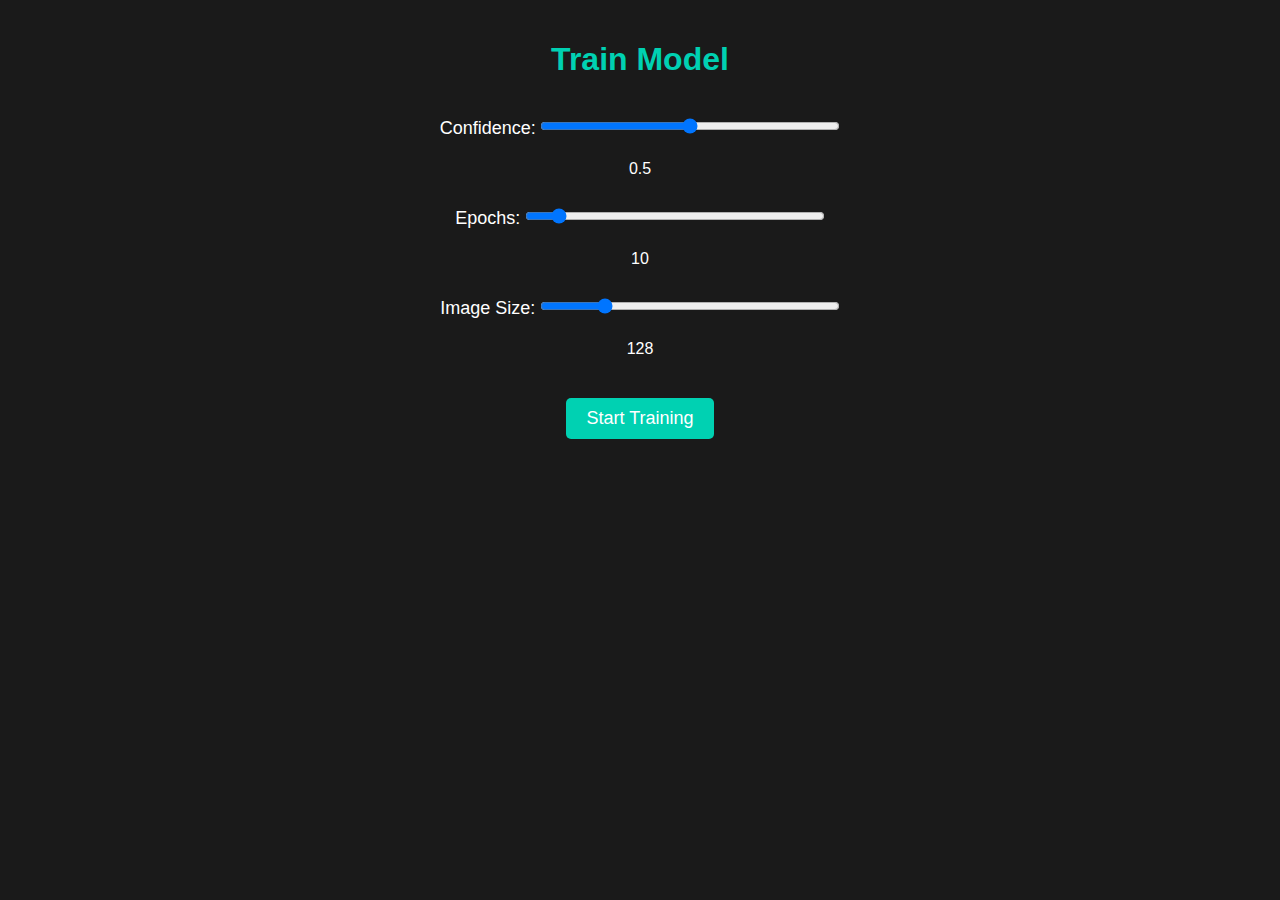
==== train.html @ d9b0af31 "initial draft added" ====
<!DOCTYPE html>
<html lang="en">
<head>
  <meta charset="UTF-8">
  <meta name="viewport" content="width=device-width, initial-scale=1.0">
  <title>Train Model</title>
  <link rel="stylesheet" href="styles.css">
</head>
<body>
  <div class="container">
    <h1>Train Model</h1>
    <div class="slider-container">
      <label for="conf-slider">Confidence:</label>
      <input type="range" id="conf-slider" min="0" max="1" step="0.1" value="0.5" oninput="updateValue('conf', this.value)">
      <p class="slider-value" id="conf-value">0.5</p>
      
      <label for="epochs-slider">Epochs:</label>
      <input type="range" id="epochs-slider" min="1" max="100" value="10" oninput="updateValue('epochs', this.value)">
      <p class="slider-value" id="epochs-value">10</p>

      <label for="imageSz-slider">Image Size:</label>
      <input type="range" id="imageSz-slider" min="32" max="512" step="32" value="128" oninput="updateValue('imageSz', this.value)">
      <p class="slider-value" id="imageSz-value">128</p>

      <button onclick="handleTrain()">Start Training</button>
    </div>

    <!-- Training Status -->
    <div id="training-status" class="training-status"></div>

    <!-- Training Result -->
    <div id="training-result"></div>
  </div>

  <script src="script.js"></script>
</body>
</html>
---- styles.css ----
body {
    background-color: #1a1a1a;
    color: #ffffff;
    font-family: Arial, sans-serif;
    margin: 0;
    padding: 20px;
  }
  
  h1 {
    font-size: 24px;
    color: #00d1b2;
  }
  
  .navbar {
    background-color: #0d0d0d;
    border-bottom: 1px solid #00d1b2;
  }
  
  .navbar-brand {
    color: #00d1b2 !important;
  }
  
  button {
    margin-top: 20px;
    padding: 10px 20px;
    background-color: #00d1b2;
    border: none;
    color: #ffffff;
    font-size: 18px;
    cursor: pointer;
    border-radius: 5px;
  }
  
  button:hover {
    background-color: #00a895;
  }
  
  
  .progress {
    height: 30px;
    background-color: #1a1a1a;
    border: 1px solid #00d1b2;
  }
  
  .progress-bar {
    background: linear-gradient(45deg, #00d1b2, #2e8b8b);
    animation: progressAnimation 5s infinite;
  }
  
  @keyframes progressAnimation {
    0% { background-position: 0% 50%; }
    100% { background-position: 100% 50%; }
  }
  
  #canvas-container {
    position: relative;
    display: flex;
    justify-content: center;
    align-items: center;
    height: 450px;
    width: 650px;
    background-color: #222;
    border: 2px solid #00d1b2;
    margin: 0 auto; /* Horizontally center the container */
  }
  
  .rectangle {
    position: absolute;
    border: 2px solid #ff3860;
    pointer-events: none;
  }
  
  #image-navigation {
    margin-top: 20px;
  }
  
  #finish-btn {
    display: none;
    margin-top: 20px;
    padding: 10px 20px;
    position: relative;
    right: 0;
    margin-left: auto;
    margin-right: 0;
}

  
  #label-section {
    margin-bottom: 20px;
  }
  

  #screenshot { 
    position: absolute;
    z-index: 1;
    max-width: 100%;
    height: auto;
    object-fit: contain;
  }
  
  #draw {
    position: absolute;
    z-index: 2;
    pointer-events: none;
    top: 0;
    left: 0;
    width: 100%;
    height: 100%;
  }
  
  #draw #boxes {
    fill: blue;
    stroke: white;
    stroke-width: 1;
    fill-opacity: 0.5;
    stroke-opacity: 0.9;
  }
  
  #draw #marquee {
    fill: white;
    stroke: red;
    stroke-width: 1;
    stroke-dasharray: 5, 5;
    stroke-opacity: 0.9;
    fill-opacity: 0.2;
  }
  
  #draw #marquee.hide {
    display: none;
  }
  

  h1 {
    font-size: 32px;
    color: #00d1b2;
    margin-bottom: 30px;
  }
  
  /* Centered container */
  .container {
    text-align: center;
  }
  
  /* Slider container and styling */
  .slider-container {
    margin: 20px 0;
  }
  
  label {
    font-size: 18px;
  }
  
  input[type="range"] {
    width: 300px;
    margin: 10px 0;
  }
  
  .slider-value {
    font-size: 16px;
    color: #ffffff;
    margin-bottom: 20px;
  }
  
  /* Button styling */
  #start-training-btn {
    margin-top: 30px;
    padding: 12px 24px;
    background-color: #00d1b2;
    border: none;
    color: #ffffff;
    font-size: 20px;
    cursor: pointer;
    border-radius: 25px;
    transition: background-color 0.3s ease;
  }
  
  #start-training-btn:hover {
    background-color: #00a895;
  }
  
  /* Training Status styling */
  .training-status {
    margin-top: 40px;
    font-size: 22px;
    color: #00d1b2;
    min-height: 30px;
    display: flex;
    justify-content: center;
    align-items: center;
  }
  
  /* Training Result Container */
  .training-result {
    margin-top: 40px;
    display: flex;
    justify-content: center;
    align-items: center;
    gap: 40px;
    flex-wrap: wrap;
  }
  
  /* Main Image Styling */
  .training-result .main-image {
    max-width: 400px;
    width: 100%;
    height: auto;
  }
  
  /* Graph Image Styling */
  .training-result .graph-image {
    width: 200px; /* Set fixed width */
    height: 150px; /* Set fixed height */
    object-fit: contain; /* Ensure the image maintains its aspect ratio */
  }
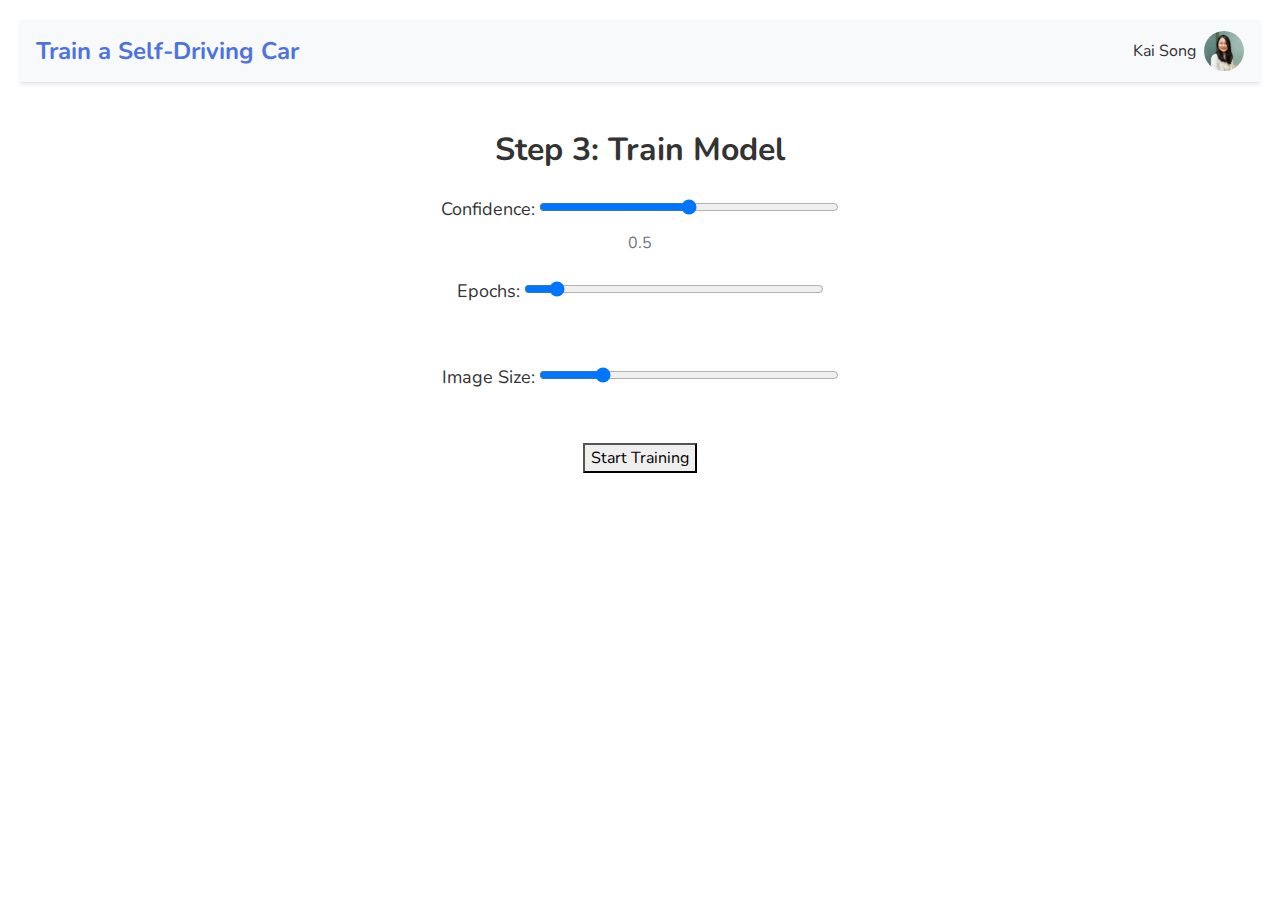
==== commit 66ac5ade: "fixed first page" ====
--- a/train.html
+++ b/train.html
@@ -3,16 +3,27 @@
 <head>
   <meta charset="UTF-8">
   <meta name="viewport" content="width=device-width, initial-scale=1.0">
-  <title>Train Model</title>
+  <title>YOLO App</title>
+  <link href="https://stackpath.bootstrapcdn.com/bootstrap/4.5.2/css/bootstrap.min.css" rel="stylesheet">
+  <link rel="stylesheet" href="https://fonts.googleapis.com/css2?family=Nunito:wght@400;600;700&display=swap">
+  <link href="https://fonts.googleapis.com/icon?family=Material+Icons" rel="stylesheet">
+  <link rel="stylesheet" href="https://cdnjs.cloudflare.com/ajax/libs/font-awesome/4.7.0/css/font-awesome.min.css">
   <link rel="stylesheet" href="styles.css">
 </head>
 <body>
+  <nav class="navbar navbar-light bg-light shadow-sm">
+    <a class="navbar-brand font-weight-bold" href="#">Train a Self-Driving Car</a>
+    <div class="ml-auto d-flex align-items-center">
+        <span class="mr-2">Kai Song</span>
+        <img src="profile.jpeg" alt="Profile" class="rounded-circle" style="width: 40px; height: 40px;">
+    </div>
+</nav>
   <div class="container">
-    <h1>Train Model</h1>
+    <h1 class="mt-5">Step 3: Train Model</h1>
     <div class="slider-container">
       <label for="conf-slider">Confidence:</label>
       <input type="range" id="conf-slider" min="0" max="1" step="0.1" value="0.5" oninput="updateValue('conf', this.value)">
-      <p class="slider-value" id="conf-value">0.5</p>
+      <p class="text-muted" id="conf-value">0.5</p>
       
       <label for="epochs-slider">Epochs:</label>
       <input type="range" id="epochs-slider" min="1" max="100" value="10" oninput="updateValue('epochs', this.value)">
--- a/styles.css
+++ b/styles.css
@@ -1,80 +1,167 @@
 body {
-    background-color: #1a1a1a;
-    color: #ffffff;
-    font-family: Arial, sans-serif;
+    background-color: #ffffff;
+    color: #333333;
+    font-family: 'Nunito', sans-serif;
     margin: 0;
     padding: 20px;
-  }
-  
-  h1 {
+}
+
+h1, h2 {
+    font-size: 32px;
+    color: #333333;
+    margin-bottom: 20px;
+    font-weight: 700;
+}
+
+.navbar {
+    background-color: #ffffff;
+    border-bottom: 1px solid #e3e6f0;
+}
+
+.navbar-brand {
+    color: #4e73df !important;
     font-size: 24px;
-    color: #00d1b2;
-  }
-  
-  .navbar {
-    background-color: #0d0d0d;
-    border-bottom: 1px solid #00d1b2;
-  }
-  
-  .navbar-brand {
-    color: #00d1b2 !important;
-  }
-  
-  button {
-    margin-top: 20px;
-    padding: 10px 20px;
-    background-color: #00d1b2;
-    border: none;
+}
+
+.navbar .btn-outline-primary {
+    color: #4e73df;
+    border-color: #4e73df;
+}
+
+.navbar .btn-outline-primary:hover {
+    background-color: #4e73df;
     color: #ffffff;
-    font-size: 18px;
-    cursor: pointer;
-    border-radius: 5px;
-  }
-  
-  button:hover {
-    background-color: #00a895;
-  }
-  
-  
-  .progress {
-    height: 30px;
-    background-color: #1a1a1a;
-    border: 1px solid #00d1b2;
-  }
-  
-  .progress-bar {
-    background: linear-gradient(45deg, #00d1b2, #2e8b8b);
-    animation: progressAnimation 5s infinite;
-  }
-  
-  @keyframes progressAnimation {
-    0% { background-position: 0% 50%; }
-    100% { background-position: 100% 50%; }
-  }
-  
-  #canvas-container {
+}
+
+.navbar .btn-primary {
+    background-color: #4e73df;
+    border-color: #4e73df;
+}
+
+.upload-container {
+    display: flex;
+    justify-content: space-between;
+    align-items: flex-start;
+}
+
+.file-drop-area {
+    border: 2px dashed #4e73df;
+    border-radius: 10px;
+    padding: 20px;
+    width: 60%;
+    text-align: center;
+    background-color: #f9f9f9;
+    position: relative;
+}
+
+.upload-icon {
+    font-size: 48px;
+    color: #4e73df;
+    margin-bottom: 10px;
+}
+
+.choose-file-text {
+    display: block;
+    font-size: 18px;
+    color: #333333;
+    margin-bottom: 5px;
+}
+
+.or-text {
+    display: block;
+    font-size: 18px;
+    color: #333333;
+    margin-bottom: 10px;
+}
+
+.browse-button {
+    font-size: 16px;
+    padding: 10px 30px;
+    margin-top: 10px;
+}
+
+.file-drop-area small.text-muted {
+    display: block;
+    margin-top: 10px;
+}
+
+.file-drop-area .file-input {
+    position: absolute;
+    top: 0;
+    left: 0;
+    width: 100%;
+    height: 100%;
+    opacity: 0;
+    cursor: pointer;
+}
+
+.uploaded-files {
+    width: 35%;
+}
+
+
+.uploaded-images-text {
+    display: block;
+    font-size: 18px;
+    color: #333333;
+    font-weight: bold;
+    margin-bottom: 10px;
+}
+
+.uploaded-files ul {
+    list-style-type: none;
+    padding-left: 0;
+}
+
+.uploaded-files li {
+    margin-bottom: 10px;
+    font-size: 16px;
+    display: flex;
+    justify-content: space-between;
+    align-items: center;
+}
+
+.uploaded-files li span {
+    display: flex;
+    align-items: center;
+}
+
+.uploaded-files li span::before {
+    content: "\f1c5"; /* FontAwesome icon for image file */
+    font-family: "FontAwesome";
+    margin-right: 10px;
+    font-size: 24px;
+}
+
+.uploaded-files .delete-icon {
+    color: #ff0000;
+    cursor: pointer;
+    font-size: 18px;
+}
+
+#canvas-container {
     position: relative;
     display: flex;
     justify-content: center;
     align-items: center;
     height: 450px;
-    width: 650px;
-    background-color: #222;
-    border: 2px solid #00d1b2;
-    margin: 0 auto; /* Horizontally center the container */
-  }
-  
-  .rectangle {
+    width: 100%;
+    background-color: #f9f9f9;
+    border: 2px solid #4e73df;
+    margin: 0 auto;
+}
+
+.rectangle {
     position: absolute;
     border: 2px solid #ff3860;
     pointer-events: none;
-  }
-  
-  #image-navigation {
+}
+
+#image-navigation {
     margin-top: 20px;
-  }
-  
-  #finish-btn {
+}
+
+#finish-btn {
     display: none;
     margin-top: 20px;
     padding: 10px 20px;
@@ -84,21 +171,19 @@
     margin-right: 0;
 }
 
-  
-  #label-section {
+#label-section {
     margin-bottom: 20px;
-  }
-  
-
-  #screenshot { 
+}
+
+#screenshot {
     position: absolute;
     z-index: 1;
     max-width: 100%;
     height: auto;
     object-fit: contain;
-  }
-  
-  #draw {
+}
+
+#draw {
     position: absolute;
     z-index: 2;
     pointer-events: none;
@@ -106,40 +191,138 @@
     left: 0;
     width: 100%;
     height: 100%;
-  }
-  
-  #draw #boxes {
+}
+
+#draw #boxes {
     fill: blue;
     stroke: white;
     stroke-width: 1;
     fill-opacity: 0.5;
     stroke-opacity: 0.9;
-  }
-  
-  #draw #marquee {
+}
+
+#draw #marquee {
     fill: white;
     stroke: red;
     stroke-width: 1;
     stroke-dasharray: 5, 5;
     stroke-opacity: 0.9;
     fill-opacity: 0.2;
-  }
-  
-  #draw #marquee.hide {
+}
+
+#draw #marquee.hide {
     display: none;
-  }
-  
-
-  h1 {
-    font-size: 32px;
-    color: #00d1b2;
-    margin-bottom: 30px;
-  }
-  
-  /* Centered container */
-  .container {
+}
+
+.container {
     text-align: center;
-  }
+}
+
+.selected-items {
+    display: flex;
+    flex-wrap: wrap;
+    gap: 10px;
+    margin-bottom: 10px;
+    border: 1px solid #d0d0d0;
+    border-radius: 4px;
+    padding: 5px;
+    min-height: 32px;
+}
+
+.selected-item {
+    background-color: #f0f0f0;
+    border-radius: 4px;
+    padding: 5px 10px;
+    display: flex;
+    align-items: center;
+}
+
+.selected-item span {
+    margin-right: 5px;
+}
+
+.close {
+    cursor: pointer;
+    color: #888;
+}
+
+.search-container {
+    position: relative;
+}
+
+input[type="text"] {
+    width: 100%;
+    padding: 10px;
+    border: 1px solid #d0d0d0;
+    border-radius: 4px;
+    box-sizing: border-box;
+}
+
+.dropdown {
+    margin-top: 5px;
+    border: 1px solid #d0d0d0;
+    border-radius: 4px;
+    max-height: 200px;
+    overflow-y: auto;
+}
+
+.dropdown-item {
+    padding: 10px;
+    cursor: pointer;
+    display: flex;
+    align-items: center;
+}
+
+.dropdown-item:hover {
+    background-color: #f0f0f0;
+}
+
+.checkbox {
+    width: 18px;
+    height: 18px;
+    border: 2px solid #007bff;
+    border-radius: 4px;
+    margin-right: 10px;
+    display: inline-block;
+    position: relative;
+}
+
+.checkbox.checked::after {
+    content: '✓';
+    position: absolute;
+    top: 50%;
+    left: 50%;
+    transform: translate(-50%, -50%);
+    color: #007bff;
+    font-weight: bold;
+}
+
+/* Additional styles to maintain layout consistency */
+
+.row {
+    display: flex;
+    flex-wrap: wrap;
+    margin-right: -15px;
+    margin-left: -15px;
+}
+
+.col-md-4, .col-md-8 {
+    padding-right: 15px;
+    padding-left: 15px;
+}
+
+.mt-4 {
+    margin-top: 1.5rem;
+}
+
+.mb-3 {
+    margin-bottom: 1rem;
+}
+
+.mt-5 {
+    margin-top: 3rem;
+}
+
   
   /* Slider container and styling */
   .slider-container {
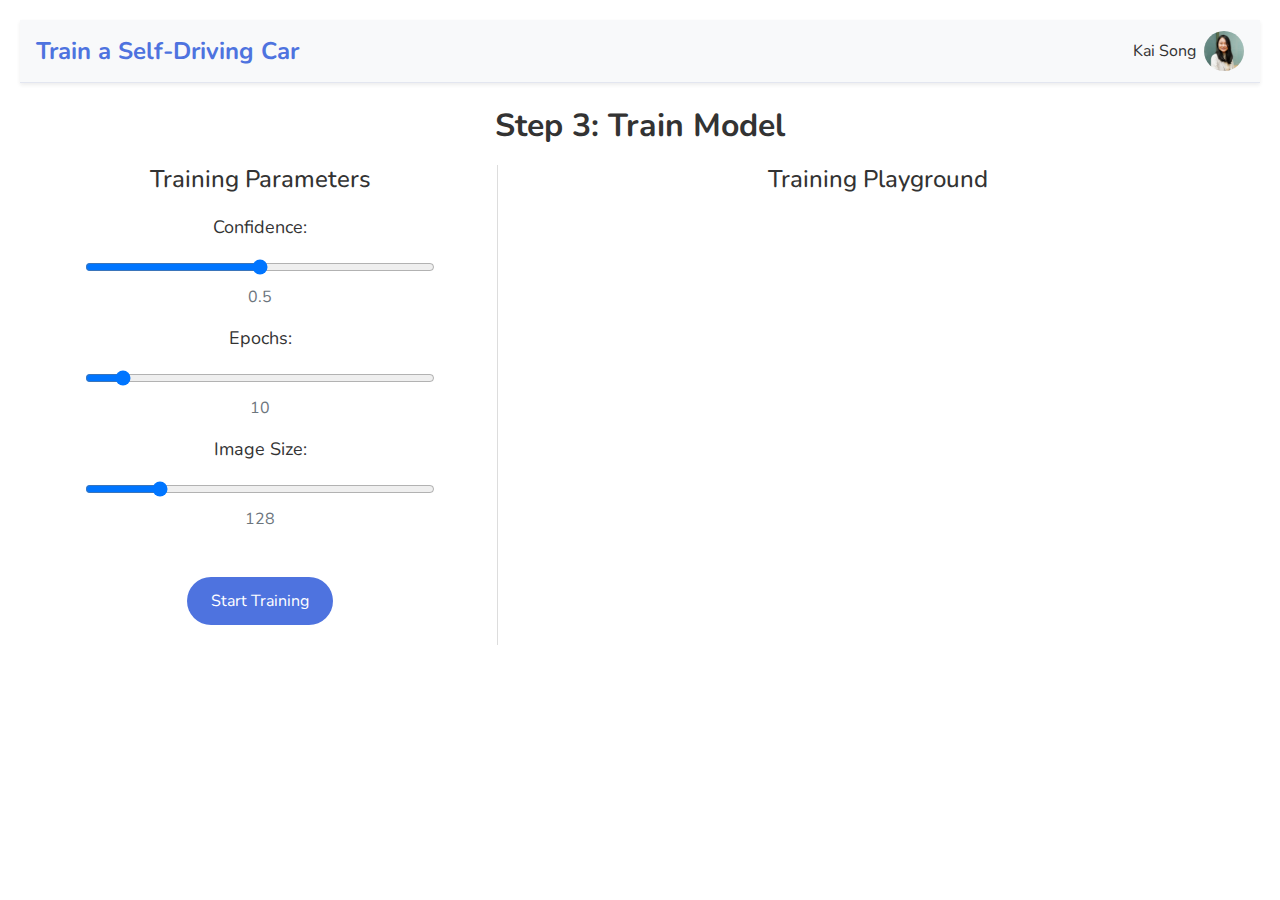
==== commit de2f2ed3: "training.html completed" ====
--- a/train.html
+++ b/train.html
@@ -3,12 +3,23 @@
 <head>
   <meta charset="UTF-8">
   <meta name="viewport" content="width=device-width, initial-scale=1.0">
-  <title>YOLO App</title>
+  <title>YOLO Demo</title>
   <link href="https://stackpath.bootstrapcdn.com/bootstrap/4.5.2/css/bootstrap.min.css" rel="stylesheet">
   <link rel="stylesheet" href="https://fonts.googleapis.com/css2?family=Nunito:wght@400;600;700&display=swap">
   <link href="https://fonts.googleapis.com/icon?family=Material+Icons" rel="stylesheet">
   <link rel="stylesheet" href="https://cdnjs.cloudflare.com/ajax/libs/font-awesome/4.7.0/css/font-awesome.min.css">
   <link rel="stylesheet" href="styles.css">
+  <style>
+    /* Custom styles */
+    .vertical-line {
+      border-left: 1px solid #ddd;
+      height: 100%;
+      position: absolute;
+      left: 50%;
+      margin-left: -1px;
+      top: 0;
+    }
+  </style>
 </head>
 <body>
   <nav class="navbar navbar-light bg-light shadow-sm">
@@ -17,30 +28,48 @@
         <span class="mr-2">Kai Song</span>
         <img src="profile.jpeg" alt="Profile" class="rounded-circle" style="width: 40px; height: 40px;">
     </div>
-</nav>
-  <div class="container">
-    <h1 class="mt-5">Step 3: Train Model</h1>
-    <div class="slider-container">
-      <label for="conf-slider">Confidence:</label>
-      <input type="range" id="conf-slider" min="0" max="1" step="0.1" value="0.5" oninput="updateValue('conf', this.value)">
-      <p class="text-muted" id="conf-value">0.5</p>
-      
-      <label for="epochs-slider">Epochs:</label>
-      <input type="range" id="epochs-slider" min="1" max="100" value="10" oninput="updateValue('epochs', this.value)">
-      <p class="slider-value" id="epochs-value">10</p>
+  </nav>
 
-      <label for="imageSz-slider">Image Size:</label>
-      <input type="range" id="imageSz-slider" min="32" max="512" step="32" value="128" oninput="updateValue('imageSz', this.value)">
-      <p class="slider-value" id="imageSz-value">128</p>
+  <div class="container mt-4">
+    <h1>Step 3: Train Model</h1>
 
-      <button onclick="handleTrain()">Start Training</button>
+    <div class="row">
+      <!-- Training Parameters -->
+      <div class="col-md-4">
+        <h4>Training Parameters</h4>
+        <div class="slider-container">
+          <label for="conf-slider">Confidence:</label>
+          <input type="range" id="conf-slider" min="0" max="1" step="0.1" value="0.5" oninput="updateValue('conf', this.value)">
+          <p class="text-muted" id="conf-value">0.5</p>
+          
+          <label for="epochs-slider">Epochs:</label>
+          <input type="range" id="epochs-slider" min="1" max="100" value="10" oninput="updateValue('epochs', this.value)">
+          <p class="text-muted" id="epochs-value">10</p>
+
+          <label for="imageSz-slider">Image Size:</label>
+          <input type="range" id="imageSz-slider" min="32" max="512" step="32" value="128" oninput="updateValue('imageSz', this.value)">
+          <p class="text-muted" id="imageSz-value">128</p>
+
+          <!-- Ensure the button calls the handleTrain function -->
+          <button id="start-training-btn" class="btn btn-primary rounded-pill" onclick="handleTrain()">Start Training</button>
+        </div>
+      </div>
+
+      <!-- Vertical Line -->
+      <div class="col-md-1 d-none d-md-block">
+        <div class="vertical-line"></div>
+      </div>
+
+      <!-- Training Status and Result -->
+      <div class="col-md-7">
+        <h4>Training Playground</h4>
+        <!-- Training Status -->
+        <div id="training-status" class="training-status"></div>
+
+        <!-- Training Result -->
+        <div id="training-result"></div>
+      </div>
     </div>
-
-    <!-- Training Status -->
-    <div id="training-status" class="training-status"></div>
-
-    <!-- Training Result -->
-    <div id="training-result"></div>
   </div>
 
   <script src="script.js"></script>
--- a/styles.css
+++ b/styles.css
@@ -324,45 +324,45 @@
 }
 
   
-  /* Slider container and styling */
-  .slider-container {
+/* Slider container and styling */
+.slider-container {
     margin: 20px 0;
-  }
-  
-  label {
-    font-size: 18px;
-  }
-  
-  input[type="range"] {
-    width: 300px;
+}
+
+label {
+    font-size: 18px;
+}
+
+input[type="range"] {
+    width: 100%;  /* Adjust to full width of the container */
     margin: 10px 0;
-  }
-  
-  .slider-value {
+}
+
+.slider-value {
     font-size: 16px;
     color: #ffffff;
     margin-bottom: 20px;
-  }
-  
-  /* Button styling */
-  #start-training-btn {
+}
+
+/* Button styling */
+#start-training-btn {
     margin-top: 30px;
     padding: 12px 24px;
-    background-color: #00d1b2;
+    background-color: #4e73df;
     border: none;
     color: #ffffff;
-    font-size: 20px;
+    font-size: 16px;
     cursor: pointer;
     border-radius: 25px;
     transition: background-color 0.3s ease;
-  }
-  
-  #start-training-btn:hover {
-    background-color: #00a895;
-  }
-  
-  /* Training Status styling */
-  .training-status {
+}
+
+#start-training-btn:hover {
+    background-color: #2c54ab;
+}
+
+/* Training Status styling */
+.training-status {
     margin-top: 40px;
     font-size: 22px;
     color: #00d1b2;
@@ -370,28 +370,28 @@
     display: flex;
     justify-content: center;
     align-items: center;
-  }
-  
-  /* Training Result Container */
-  .training-result {
+}
+
+/* Training Result Container */
+.training-result {
     margin-top: 40px;
     display: flex;
     justify-content: center;
     align-items: center;
     gap: 40px;
     flex-wrap: wrap;
-  }
-  
-  /* Main Image Styling */
-  .training-result .main-image {
+}
+
+/* Main Image Styling */
+.training-result .main-image {
     max-width: 400px;
     width: 100%;
     height: auto;
-  }
-  
-  /* Graph Image Styling */
-  .training-result .graph-image {
+}
+
+/* Graph Image Styling */
+.training-result .graph-image {
     width: 200px; /* Set fixed width */
     height: 150px; /* Set fixed height */
     object-fit: contain; /* Ensure the image maintains its aspect ratio */
-  }+}